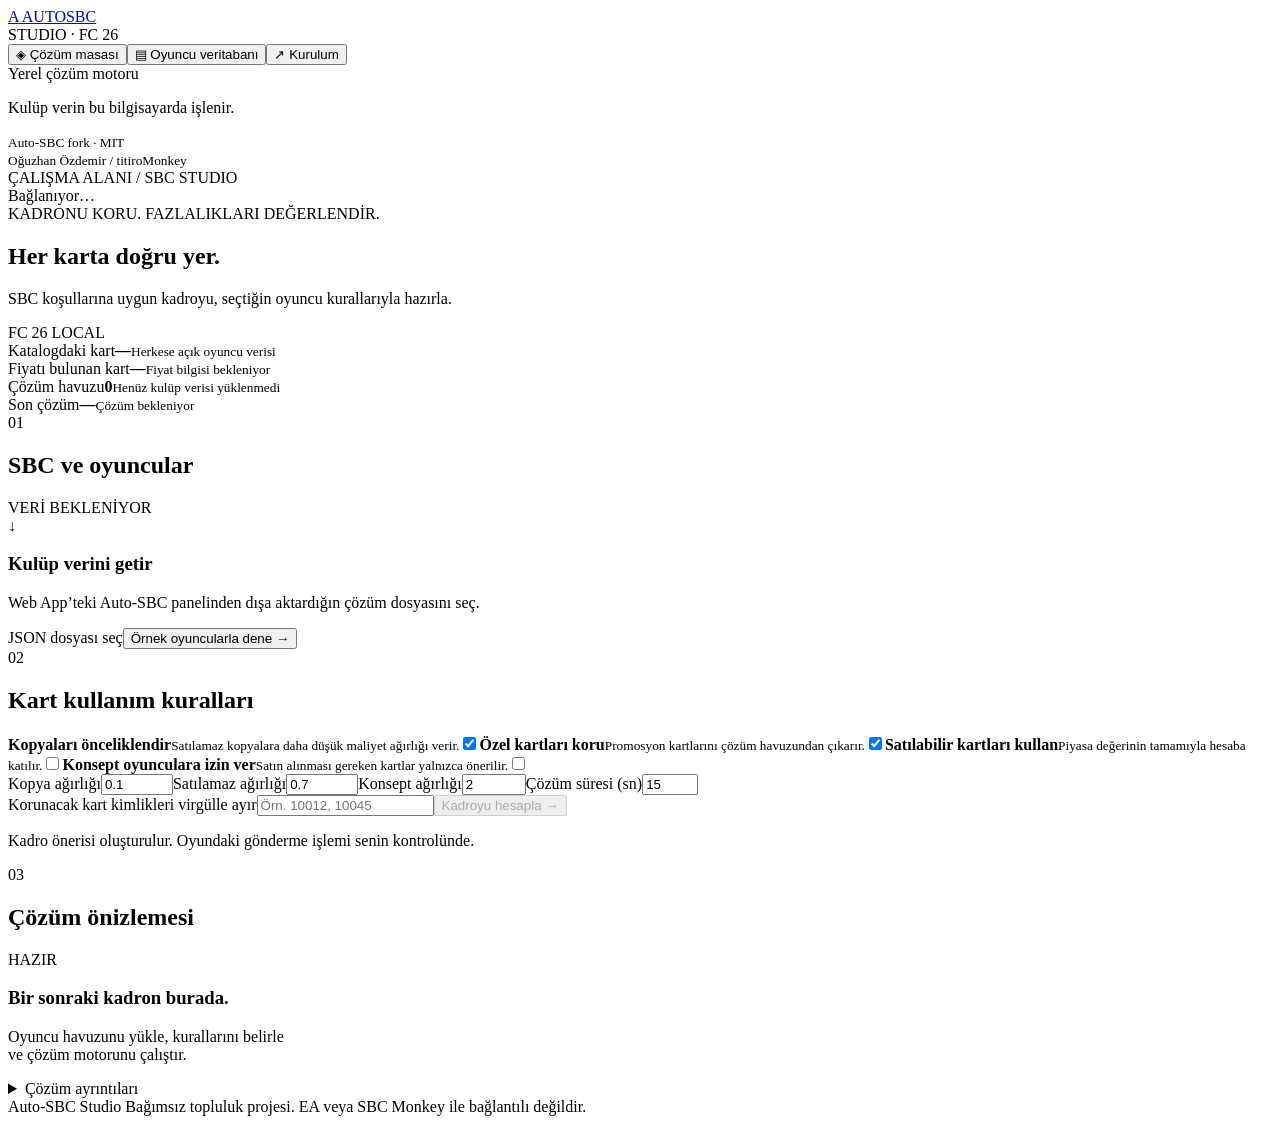
==== backend/static/index.html @ 15a113ba "Build local SBC Studio with protected solver, public catalog and reviewed companion" ====
<!doctype html>
<html lang="tr">
<head><meta charset="utf-8"><meta name="viewport" content="width=device-width, initial-scale=1"><title>Auto-SBC Studio</title><link rel="stylesheet" href="/static/style.css"><script src="/static/app.js" defer></script></head>
<body>
<aside class="sidebar"><a class="brand" href="/" aria-label="Auto SBC ana sayfa"><span class="brand-mark">A</span> AUTO<span class="light">SBC</span></a><div class="edition">STUDIO · FC 26</div><nav><button class="nav active" data-view="solve">◈ <span>Çözüm masası</span></button><button class="nav" data-view="catalog">▤ <span>Oyuncu veritabanı</span></button><button class="nav" data-view="setup">↗ <span>Kurulum</span></button></nav><div class="side-bottom"><span class="dot"></span> Yerel çözüm motoru<p>Kulüp verin bu bilgisayarda işlenir.</p><small>Auto-SBC fork · MIT<br>Oğuzhan Özdemir / titiroMonkey</small></div></aside>
<main>
<header><div class="breadcrumb">ÇALIŞMA ALANI <span>/</span> SBC STUDIO</div><div class="status-pill" id="connection">Bağlanıyor…</div></header>
<section class="view" id="view-solve"><div class="page-title"><div><div class="eyebrow">KADRONU KORU. FAZLALIKLARI DEĞERLENDİR.</div><h1>Her karta doğru yer.</h1><p>SBC koşullarına uygun kadroyu, seçtiğin oyuncu kurallarıyla hazırla.</p></div><span class="version">FC 26 <span>LOCAL</span></span></div>
<div class="metrics"><div class="metric"><span>Katalogdaki kart</span><strong id="catalogCount">—</strong><small>Herkese açık oyuncu verisi</small></div><div class="metric"><span>Fiyatı bulunan kart</span><strong id="pricedCount">—</strong><small id="priceTime">Fiyat bilgisi bekleniyor</small></div><div class="metric"><span>Çözüm havuzu</span><strong id="poolCount">0</strong><small id="poolSource">Henüz kulüp verisi yüklenmedi</small></div><div class="metric"><span>Son çözüm</span><strong id="lastTime">—</strong><small id="lastStatus">Çözüm bekleniyor</small></div></div>
<div class="workspace-grid"><section class="card builder"><div class="card-heading"><div><span class="step">01</span><h2>SBC ve oyuncular</h2></div><span class="tag" id="inputTag">VERİ BEKLENİYOR</span></div><div class="import-area"><span class="import-icon">↓</span><h3>Kulüp verini getir</h3><p>Web App’teki Auto-SBC panelinden dışa aktardığın çözüm dosyasını seç.</p><label class="button secondary file-label" for="payloadFile">JSON dosyası seç</label><input type="file" id="payloadFile" accept="application/json,.json" hidden><button class="text-button" id="loadDemo">Örnek oyuncularla dene →</button></div><div id="challengeInfo" class="challenge-info" hidden><span class="eyebrow">SEÇİLİ SBC</span><h3 id="challengeName"></h3><p id="challengeRequirements"></p><button class="text-button" id="changePayload">Başka veri yükle</button></div>
<div class="card-heading policy-heading"><div><span class="step">02</span><h2>Kart kullanım kuralları</h2></div></div><div class="switches"><label><span><b>Kopyaları önceliklendir</b><small>Satılamaz kopyalara daha düşük maliyet ağırlığı verir.</small></span><input id="duplicates" type="checkbox" checked></label><label><span><b>Özel kartları koru</b><small>Promosyon kartlarını çözüm havuzundan çıkarır.</small></span><input id="protectSpecial" type="checkbox" checked></label><label><span><b>Satılabilir kartları kullan</b><small>Piyasa değerinin tamamıyla hesaba katılır.</small></span><input id="tradeable" type="checkbox"></label><label><span><b>Konsept oyunculara izin ver</b><small>Satın alınması gereken kartlar yalnızca önerilir.</small></span><input id="concepts" type="checkbox"></label></div><div class="weight-grid"><label>Kopya ağırlığı<input type="number" id="duplicateWeight" value="0.1" min="0" max="10" step="0.05"></label><label>Satılamaz ağırlığı<input type="number" id="untradeableWeight" value="0.7" min="0" max="10" step="0.05"></label><label>Konsept ağırlığı<input type="number" id="conceptWeight" value="2" min="0" max="10" step="0.1"></label><label>Çözüm süresi (sn)<input type="number" id="maxTime" value="15" min="1" max="120"></label></div><label class="lock-label">Korunacak kart kimlikleri <span>virgülle ayır</span><input id="lockedIds" placeholder="Örn. 10012, 10045"></label><button class="button primary solve-button" id="solveButton" disabled>Kadroyu hesapla <span>→</span></button><p class="footnote">Kadro önerisi oluşturulur. Oyundaki gönderme işlemi senin kontrolünde.</p></section>
<section class="card result"><div class="card-heading"><div><span class="step">03</span><h2>Çözüm önizlemesi</h2></div><span class="tag" id="resultTag">HAZIR</span></div><div id="resultEmpty" class="result-empty"><div class="pitch"><div class="pitch-center"></div><i></i><i></i><i></i><i></i><i></i></div><h3>Bir sonraki kadron burada.</h3><p>Oyuncu havuzunu yükle, kurallarını belirle<br>ve çözüm motorunu çalıştır.</p></div><div id="resultBody" hidden><div class="solution-summary" id="solutionSummary"></div><div class="warnings" id="warnings" hidden></div><div class="table-scroll"><table><thead><tr><th>OYUNCU</th><th>OVR</th><th>KİMYA</th><th>MALİYET</th></tr></thead><tbody id="solutionRows"></tbody></table></div><button class="button secondary" id="exportSolution">Çözümü indir</button><p class="footnote">Bu panel EA hesabında değişiklik yapmaz. Web App’te öneriyi kontrol ederek uygula.</p></div><div id="errorBox" role="alert" hidden></div><details class="diagnostics"><summary>Çözüm ayrıntıları</summary><pre id="diagnostics">Henüz çözüm yok.</pre></details></section></div></section>
<section class="view" id="view-catalog" hidden><div class="page-title"><div><div class="eyebrow">OYUNCULAR & PİYASA</div><h1>Kararın veriye dayansın.</h1><p>Herkese açık kart kataloğu. Buradaki kartlar kulübünde bulunduğu anlamına gelmez.</p></div></div><div class="card catalog-card"><div class="catalog-toolbar"><input id="playerSearch" type="search" placeholder="Oyuncu adı veya kart kimliği ara…" aria-label="Oyuncu ara"><button class="button secondary" id="syncDatabase">Veriyi güncelle</button></div><p id="catalogStatus" class="footnote"></p><div class="table-scroll"><table><thead><tr><th>OYUNCU</th><th>KART ID</th><th>OVR</th><th>POZİSYON</th><th>PİYASA FİYATI</th></tr></thead><tbody id="catalogRows"></tbody></table></div><div class="pagination"><button class="text-button" id="prevPage">← Önceki</button><span id="pageLabel"></span><button class="text-button" id="nextPage">Sonraki →</button></div><p class="footnote">Kaynak: <a href="https://www.fut.gg/players/" target="_blank" rel="noreferrer">FUT.GG</a> · Fiyatlar kaynak anlık görüntüsüdür. Eksik fiyatlar sıfır olarak değerlendirilmez.</p></div></section>
<section class="view" id="view-setup" hidden><div class="page-title"><div><div class="eyebrow">BAŞLANGIÇ</div><h1>Web App’ine bağla.</h1><p>Auto-SBC Studio, EA FC Web App üzerinden çalışır.</p></div></div><div class="setup-grid"><article class="card setup-card"><span class="step">1</span><h2>Yerel motoru açık tut</h2><p>Bu sayfa açılıyorsa çözüm motorun çalışıyor. Veritabanını oyuncu sekmesinden kontrol edebilirsin.</p></article><article class="card setup-card"><span class="step">2</span><h2>Tarayıcı betiğini yükle</h2><p>Tampermonkey kurulu Chrome’da güncel betiği içe aktar. Aynı anda eski Auto-SBC betiğinin ikinci kopyasını çalıştırma.</p><a class="button secondary" href="/download/userscript">Kullanıcı betiğini indir ↗</a></article><article class="card setup-card"><span class="step">3</span><h2>Kadronu inceleyerek uygula</h2><p>EA Web App’te Auto-SBC panelinden bir SBC seç. Çözümü hesapla, oyuncuları gözden geçir ve uygula. Son gönderme EA ekranından yapılır.</p><a class="text-button" href="https://www.ea.com/ea-sports-fc/ultimate-team/web-app/" target="_blank" rel="noreferrer">EA Web App’i aç →</a></article></div><p class="setup-note">Paletools kilitleri okunur. Bu sürümün canlı EA / Paletools uyumluluğu, hesabında yapılacak bir önizleme kontrolüyle doğrulanmalıdır. iOS ve Android Companion uygulamalarının içine kurulmaz.</p></section>
<footer>Auto-SBC Studio <span>Bağımsız topluluk projesi. EA veya SBC Monkey ile bağlantılı değildir.</span></footer>
</main><div class="toast" id="toast" role="status" hidden></div></body></html>
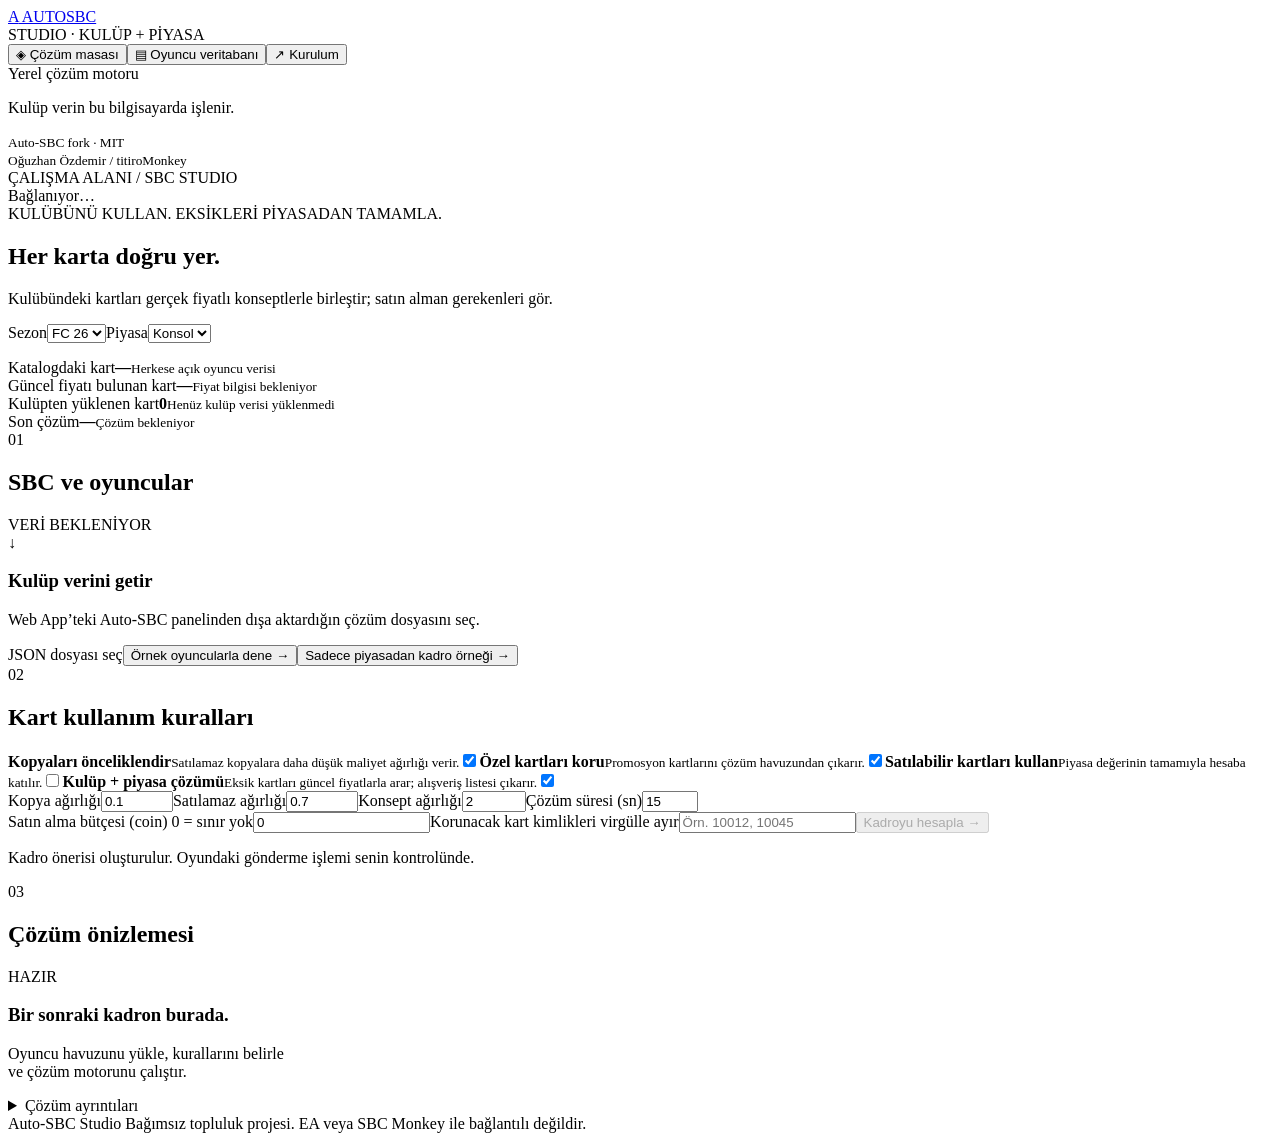
==== commit 72ad5227: "Plan mixed club and market squads with scoped FC27 catalog and purchase budgets" ====
--- a/backend/static/index.html
+++ b/backend/static/index.html
@@ -2,14 +2,14 @@
 <html lang="tr">
 <head><meta charset="utf-8"><meta name="viewport" content="width=device-width, initial-scale=1"><title>Auto-SBC Studio</title><link rel="stylesheet" href="/static/style.css"><script src="/static/app.js" defer></script></head>
 <body>
-<aside class="sidebar"><a class="brand" href="/" aria-label="Auto SBC ana sayfa"><span class="brand-mark">A</span> AUTO<span class="light">SBC</span></a><div class="edition">STUDIO · FC 26</div><nav><button class="nav active" data-view="solve">◈ <span>Çözüm masası</span></button><button class="nav" data-view="catalog">▤ <span>Oyuncu veritabanı</span></button><button class="nav" data-view="setup">↗ <span>Kurulum</span></button></nav><div class="side-bottom"><span class="dot"></span> Yerel çözüm motoru<p>Kulüp verin bu bilgisayarda işlenir.</p><small>Auto-SBC fork · MIT<br>Oğuzhan Özdemir / titiroMonkey</small></div></aside>
+<aside class="sidebar"><a class="brand" href="/" aria-label="Auto SBC ana sayfa"><span class="brand-mark">A</span> AUTO<span class="light">SBC</span></a><div class="edition">STUDIO · KULÜP + PİYASA</div><nav><button class="nav active" data-view="solve">◈ <span>Çözüm masası</span></button><button class="nav" data-view="catalog">▤ <span>Oyuncu veritabanı</span></button><button class="nav" data-view="setup">↗ <span>Kurulum</span></button></nav><div class="side-bottom"><span class="dot"></span> Yerel çözüm motoru<p>Kulüp verin bu bilgisayarda işlenir.</p><small>Auto-SBC fork · MIT<br>Oğuzhan Özdemir / titiroMonkey</small></div></aside>
 <main>
 <header><div class="breadcrumb">ÇALIŞMA ALANI <span>/</span> SBC STUDIO</div><div class="status-pill" id="connection">Bağlanıyor…</div></header>
-<section class="view" id="view-solve"><div class="page-title"><div><div class="eyebrow">KADRONU KORU. FAZLALIKLARI DEĞERLENDİR.</div><h1>Her karta doğru yer.</h1><p>SBC koşullarına uygun kadroyu, seçtiğin oyuncu kurallarıyla hazırla.</p></div><span class="version">FC 26 <span>LOCAL</span></span></div>
-<div class="metrics"><div class="metric"><span>Katalogdaki kart</span><strong id="catalogCount">—</strong><small>Herkese açık oyuncu verisi</small></div><div class="metric"><span>Fiyatı bulunan kart</span><strong id="pricedCount">—</strong><small id="priceTime">Fiyat bilgisi bekleniyor</small></div><div class="metric"><span>Çözüm havuzu</span><strong id="poolCount">0</strong><small id="poolSource">Henüz kulüp verisi yüklenmedi</small></div><div class="metric"><span>Son çözüm</span><strong id="lastTime">—</strong><small id="lastStatus">Çözüm bekleniyor</small></div></div>
-<div class="workspace-grid"><section class="card builder"><div class="card-heading"><div><span class="step">01</span><h2>SBC ve oyuncular</h2></div><span class="tag" id="inputTag">VERİ BEKLENİYOR</span></div><div class="import-area"><span class="import-icon">↓</span><h3>Kulüp verini getir</h3><p>Web App’teki Auto-SBC panelinden dışa aktardığın çözüm dosyasını seç.</p><label class="button secondary file-label" for="payloadFile">JSON dosyası seç</label><input type="file" id="payloadFile" accept="application/json,.json" hidden><button class="text-button" id="loadDemo">Örnek oyuncularla dene →</button></div><div id="challengeInfo" class="challenge-info" hidden><span class="eyebrow">SEÇİLİ SBC</span><h3 id="challengeName"></h3><p id="challengeRequirements"></p><button class="text-button" id="changePayload">Başka veri yükle</button></div>
-<div class="card-heading policy-heading"><div><span class="step">02</span><h2>Kart kullanım kuralları</h2></div></div><div class="switches"><label><span><b>Kopyaları önceliklendir</b><small>Satılamaz kopyalara daha düşük maliyet ağırlığı verir.</small></span><input id="duplicates" type="checkbox" checked></label><label><span><b>Özel kartları koru</b><small>Promosyon kartlarını çözüm havuzundan çıkarır.</small></span><input id="protectSpecial" type="checkbox" checked></label><label><span><b>Satılabilir kartları kullan</b><small>Piyasa değerinin tamamıyla hesaba katılır.</small></span><input id="tradeable" type="checkbox"></label><label><span><b>Konsept oyunculara izin ver</b><small>Satın alınması gereken kartlar yalnızca önerilir.</small></span><input id="concepts" type="checkbox"></label></div><div class="weight-grid"><label>Kopya ağırlığı<input type="number" id="duplicateWeight" value="0.1" min="0" max="10" step="0.05"></label><label>Satılamaz ağırlığı<input type="number" id="untradeableWeight" value="0.7" min="0" max="10" step="0.05"></label><label>Konsept ağırlığı<input type="number" id="conceptWeight" value="2" min="0" max="10" step="0.1"></label><label>Çözüm süresi (sn)<input type="number" id="maxTime" value="15" min="1" max="120"></label></div><label class="lock-label">Korunacak kart kimlikleri <span>virgülle ayır</span><input id="lockedIds" placeholder="Örn. 10012, 10045"></label><button class="button primary solve-button" id="solveButton" disabled>Kadroyu hesapla <span>→</span></button><p class="footnote">Kadro önerisi oluşturulur. Oyundaki gönderme işlemi senin kontrolünde.</p></section>
-<section class="card result"><div class="card-heading"><div><span class="step">03</span><h2>Çözüm önizlemesi</h2></div><span class="tag" id="resultTag">HAZIR</span></div><div id="resultEmpty" class="result-empty"><div class="pitch"><div class="pitch-center"></div><i></i><i></i><i></i><i></i><i></i></div><h3>Bir sonraki kadron burada.</h3><p>Oyuncu havuzunu yükle, kurallarını belirle<br>ve çözüm motorunu çalıştır.</p></div><div id="resultBody" hidden><div class="solution-summary" id="solutionSummary"></div><div class="warnings" id="warnings" hidden></div><div class="table-scroll"><table><thead><tr><th>OYUNCU</th><th>OVR</th><th>KİMYA</th><th>MALİYET</th></tr></thead><tbody id="solutionRows"></tbody></table></div><button class="button secondary" id="exportSolution">Çözümü indir</button><p class="footnote">Bu panel EA hesabında değişiklik yapmaz. Web App’te öneriyi kontrol ederek uygula.</p></div><div id="errorBox" role="alert" hidden></div><details class="diagnostics"><summary>Çözüm ayrıntıları</summary><pre id="diagnostics">Henüz çözüm yok.</pre></details></section></div></section>
+<section class="view" id="view-solve"><div class="page-title"><div><div class="eyebrow">KULÜBÜNÜ KULLAN. EKSİKLERİ PİYASADAN TAMAMLA.</div><h1>Her karta doğru yer.</h1><p>Kulübündeki kartları gerçek fiyatlı konseptlerle birleştir; satın alman gerekenleri gör.</p></div><div class="market-scope"><label>Sezon<select id="gameYear"><option value="26">FC 26</option><option value="27">FC 27</option></select></label><label>Piyasa<select id="platform"><option value="ps5">Konsol</option><option value="pc">PC</option></select></label></div></div>
+<p id="marketReadiness" class="market-note" role="status"></p><div class="metrics"><div class="metric"><span>Katalogdaki kart</span><strong id="catalogCount">—</strong><small>Herkese açık oyuncu verisi</small></div><div class="metric"><span>Güncel fiyatı bulunan kart</span><strong id="pricedCount">—</strong><small id="priceTime">Fiyat bilgisi bekleniyor</small></div><div class="metric"><span>Kulüpten yüklenen kart</span><strong id="poolCount">0</strong><small id="poolSource">Henüz kulüp verisi yüklenmedi</small></div><div class="metric"><span>Son çözüm</span><strong id="lastTime">—</strong><small id="lastStatus">Çözüm bekleniyor</small></div></div>
+<div class="workspace-grid"><section class="card builder"><div class="card-heading"><div><span class="step">01</span><h2>SBC ve oyuncular</h2></div><span class="tag" id="inputTag">VERİ BEKLENİYOR</span></div><div class="import-area"><span class="import-icon">↓</span><h3>Kulüp verini getir</h3><p>Web App’teki Auto-SBC panelinden dışa aktardığın çözüm dosyasını seç.</p><label class="button secondary file-label" for="payloadFile">JSON dosyası seç</label><input type="file" id="payloadFile" accept="application/json,.json" hidden><button class="text-button" id="loadDemo">Örnek oyuncularla dene →</button><button class="text-button" id="loadMarketDemo">Sadece piyasadan kadro örneği →</button></div><div id="challengeInfo" class="challenge-info" hidden><span class="eyebrow">SEÇİLİ SBC</span><h3 id="challengeName"></h3><p id="challengeRequirements"></p><button class="text-button" id="changePayload">Başka veri yükle</button></div>
+<div class="card-heading policy-heading"><div><span class="step">02</span><h2>Kart kullanım kuralları</h2></div></div><div class="switches"><label><span><b>Kopyaları önceliklendir</b><small>Satılamaz kopyalara daha düşük maliyet ağırlığı verir.</small></span><input id="duplicates" type="checkbox" checked></label><label><span><b>Özel kartları koru</b><small>Promosyon kartlarını çözüm havuzundan çıkarır.</small></span><input id="protectSpecial" type="checkbox" checked></label><label><span><b>Satılabilir kartları kullan</b><small>Piyasa değerinin tamamıyla hesaba katılır.</small></span><input id="tradeable" type="checkbox"></label><label><span><b>Kulüp + piyasa çözümü</b><small>Eksik kartları güncel fiyatlarla arar; alışveriş listesi çıkarır.</small></span><input id="concepts" type="checkbox" checked></label></div><div class="weight-grid"><label>Kopya ağırlığı<input type="number" id="duplicateWeight" value="0.1" min="0" max="10" step="0.05"></label><label>Satılamaz ağırlığı<input type="number" id="untradeableWeight" value="0.7" min="0" max="10" step="0.05"></label><label>Konsept ağırlığı<input type="number" id="conceptWeight" value="2" min="0" max="10" step="0.1"></label><label>Çözüm süresi (sn)<input type="number" id="maxTime" value="15" min="1" max="120"></label></div><label class="lock-label">Satın alma bütçesi (coin) <span>0 = sınır yok</span><input id="purchaseBudget" type="number" min="0" step="50" value="0"></label><label class="lock-label">Korunacak kart kimlikleri <span>virgülle ayır</span><input id="lockedIds" placeholder="Örn. 10012, 10045"></label><button class="button primary solve-button" id="solveButton" disabled>Kadroyu hesapla <span>→</span></button><p class="footnote">Kadro önerisi oluşturulur. Oyundaki gönderme işlemi senin kontrolünde.</p></section>
+<section class="card result"><div class="card-heading"><div><span class="step">03</span><h2>Çözüm önizlemesi</h2></div><span class="tag" id="resultTag">HAZIR</span></div><div id="resultEmpty" class="result-empty"><div class="pitch"><div class="pitch-center"></div><i></i><i></i><i></i><i></i><i></i></div><h3>Bir sonraki kadron burada.</h3><p>Oyuncu havuzunu yükle, kurallarını belirle<br>ve çözüm motorunu çalıştır.</p></div><div id="resultBody" hidden><div class="solution-summary" id="solutionSummary"></div><div class="warnings" id="warnings" hidden></div><div class="table-scroll"><table><thead><tr><th>OYUNCU</th><th>OVR</th><th>KİMYA</th><th>AĞIRLIKLI MALİYET</th></tr></thead><tbody id="solutionRows"></tbody></table></div><section id="shoppingPanel" class="shopping-panel" hidden><h3>Alışveriş listesi</h3><p id="shoppingTotal"></p><div class="table-scroll"><table><thead><tr><th>SATIN ALINACAK KART</th><th>ADET</th><th>COIN</th></tr></thead><tbody id="shoppingRows"></tbody></table></div><p id="shoppingSource" class="footnote"></p><p class="footnote">Kartları aldıktan sonra Web App’te kulübünü yenile ve yeniden çöz. Fiyatlar anlık ilan garantisi değildir.</p></section><button class="button secondary" id="exportSolution">Çözümü indir</button><p class="footnote">Bu panel EA hesabında değişiklik yapmaz. Web App’te öneriyi kontrol ederek uygula.</p></div><div id="errorBox" role="alert" hidden></div><details class="diagnostics"><summary>Çözüm ayrıntıları</summary><pre id="diagnostics">Henüz çözüm yok.</pre></details></section></div></section>
 <section class="view" id="view-catalog" hidden><div class="page-title"><div><div class="eyebrow">OYUNCULAR & PİYASA</div><h1>Kararın veriye dayansın.</h1><p>Herkese açık kart kataloğu. Buradaki kartlar kulübünde bulunduğu anlamına gelmez.</p></div></div><div class="card catalog-card"><div class="catalog-toolbar"><input id="playerSearch" type="search" placeholder="Oyuncu adı veya kart kimliği ara…" aria-label="Oyuncu ara"><button class="button secondary" id="syncDatabase">Veriyi güncelle</button></div><p id="catalogStatus" class="footnote"></p><div class="table-scroll"><table><thead><tr><th>OYUNCU</th><th>KART ID</th><th>OVR</th><th>POZİSYON</th><th>PİYASA FİYATI</th></tr></thead><tbody id="catalogRows"></tbody></table></div><div class="pagination"><button class="text-button" id="prevPage">← Önceki</button><span id="pageLabel"></span><button class="text-button" id="nextPage">Sonraki →</button></div><p class="footnote">Kaynak: <a href="https://www.fut.gg/players/" target="_blank" rel="noreferrer">FUT.GG</a> · Fiyatlar kaynak anlık görüntüsüdür. Eksik fiyatlar sıfır olarak değerlendirilmez.</p></div></section>
 <section class="view" id="view-setup" hidden><div class="page-title"><div><div class="eyebrow">BAŞLANGIÇ</div><h1>Web App’ine bağla.</h1><p>Auto-SBC Studio, EA FC Web App üzerinden çalışır.</p></div></div><div class="setup-grid"><article class="card setup-card"><span class="step">1</span><h2>Yerel motoru açık tut</h2><p>Bu sayfa açılıyorsa çözüm motorun çalışıyor. Veritabanını oyuncu sekmesinden kontrol edebilirsin.</p></article><article class="card setup-card"><span class="step">2</span><h2>Tarayıcı betiğini yükle</h2><p>Tampermonkey kurulu Chrome’da güncel betiği içe aktar. Aynı anda eski Auto-SBC betiğinin ikinci kopyasını çalıştırma.</p><a class="button secondary" href="/download/userscript">Kullanıcı betiğini indir ↗</a></article><article class="card setup-card"><span class="step">3</span><h2>Kadronu inceleyerek uygula</h2><p>EA Web App’te Auto-SBC panelinden bir SBC seç. Çözümü hesapla, oyuncuları gözden geçir ve uygula. Son gönderme EA ekranından yapılır.</p><a class="text-button" href="https://www.ea.com/ea-sports-fc/ultimate-team/web-app/" target="_blank" rel="noreferrer">EA Web App’i aç →</a></article></div><p class="setup-note">Paletools kilitleri okunur. Bu sürümün canlı EA / Paletools uyumluluğu, hesabında yapılacak bir önizleme kontrolüyle doğrulanmalıdır. iOS ve Android Companion uygulamalarının içine kurulmaz.</p></section>
 <footer>Auto-SBC Studio <span>Bağımsız topluluk projesi. EA veya SBC Monkey ile bağlantılı değildir.</span></footer>
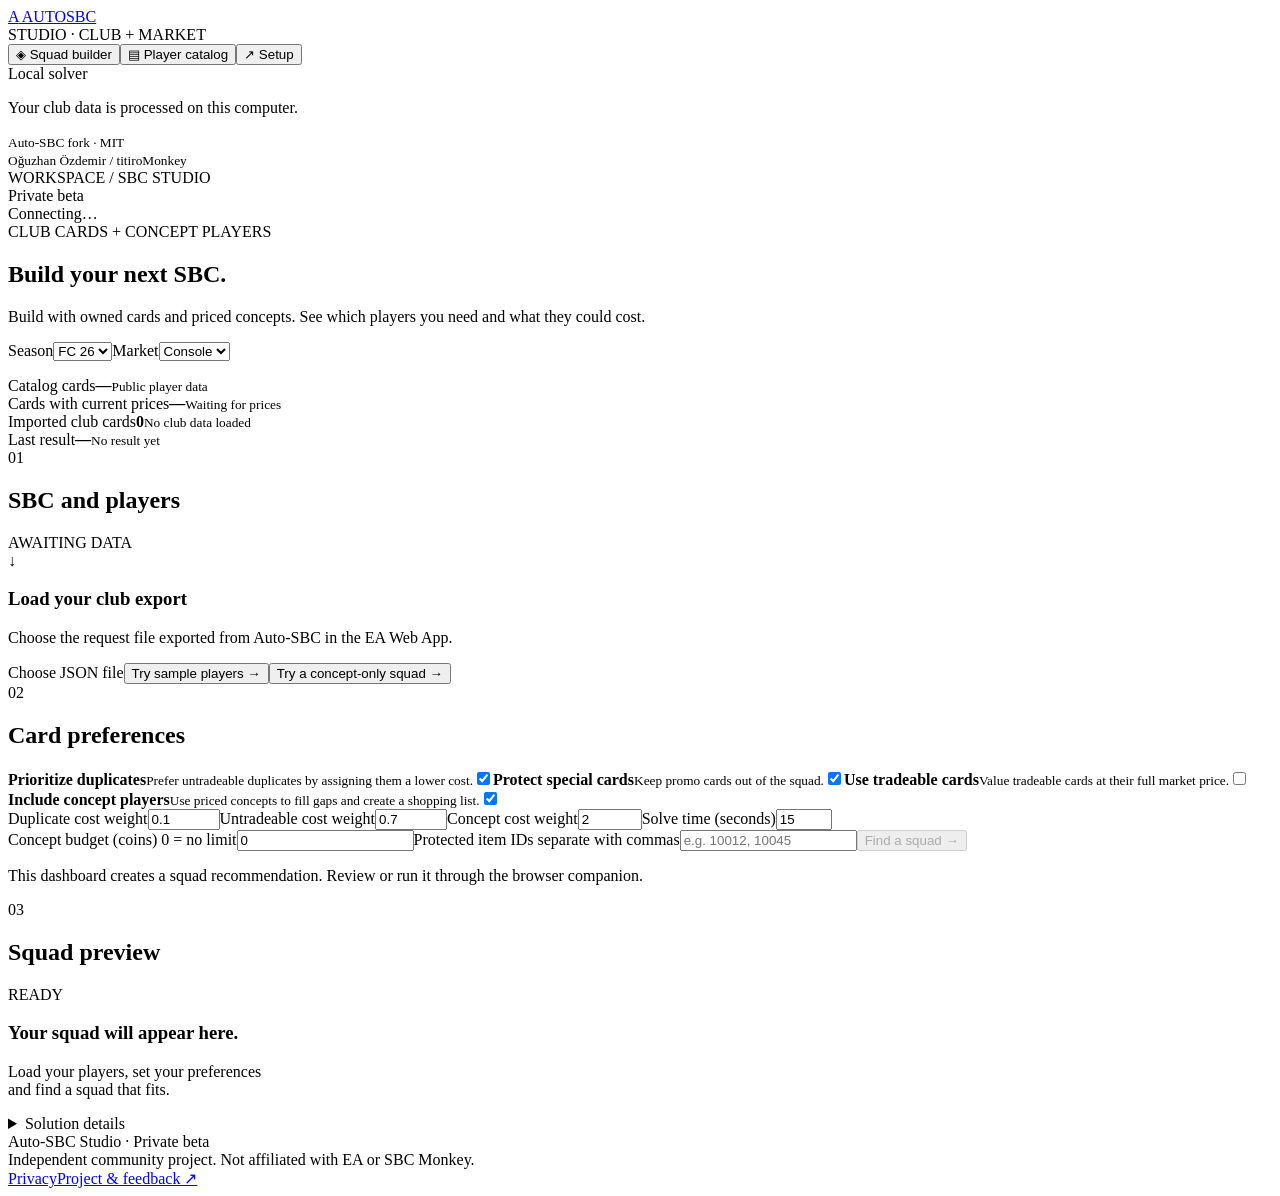
==== commit eae64000: "Package English Studio beta with saved-squad protection and safe replanning" ====
--- a/backend/static/index.html
+++ b/backend/static/index.html
@@ -1,16 +1,16 @@
 <!doctype html>
-<html lang="tr">
+<html lang="en">
 <head><meta charset="utf-8"><meta name="viewport" content="width=device-width, initial-scale=1"><title>Auto-SBC Studio</title><link rel="stylesheet" href="/static/style.css"><script src="/static/app.js" defer></script></head>
 <body>
-<aside class="sidebar"><a class="brand" href="/" aria-label="Auto SBC ana sayfa"><span class="brand-mark">A</span> AUTO<span class="light">SBC</span></a><div class="edition">STUDIO · KULÜP + PİYASA</div><nav><button class="nav active" data-view="solve">◈ <span>Çözüm masası</span></button><button class="nav" data-view="catalog">▤ <span>Oyuncu veritabanı</span></button><button class="nav" data-view="setup">↗ <span>Kurulum</span></button></nav><div class="side-bottom"><span class="dot"></span> Yerel çözüm motoru<p>Kulüp verin bu bilgisayarda işlenir.</p><small>Auto-SBC fork · MIT<br>Oğuzhan Özdemir / titiroMonkey</small></div></aside>
+<aside class="sidebar"><a class="brand" href="/" aria-label="Auto-SBC Studio home"><span class="brand-mark">A</span> AUTO<span class="light">SBC</span></a><div class="edition">STUDIO · CLUB + MARKET</div><nav><button class="nav active" data-view="solve">◈ <span>Squad builder</span></button><button class="nav" data-view="catalog">▤ <span>Player catalog</span></button><button class="nav" data-view="setup">↗ <span>Setup</span></button></nav><div class="side-bottom"><span class="dot"></span> Local solver<p>Your club data is processed on this computer.</p><small>Auto-SBC fork · MIT<br>Oğuzhan Özdemir / titiroMonkey</small></div></aside>
 <main>
-<header><div class="breadcrumb">ÇALIŞMA ALANI <span>/</span> SBC STUDIO</div><div class="status-pill" id="connection">Bağlanıyor…</div></header>
-<section class="view" id="view-solve"><div class="page-title"><div><div class="eyebrow">KULÜBÜNÜ KULLAN. EKSİKLERİ PİYASADAN TAMAMLA.</div><h1>Her karta doğru yer.</h1><p>Kulübündeki kartları gerçek fiyatlı konseptlerle birleştir; satın alman gerekenleri gör.</p></div><div class="market-scope"><label>Sezon<select id="gameYear"><option value="26">FC 26</option><option value="27">FC 27</option></select></label><label>Piyasa<select id="platform"><option value="ps5">Konsol</option><option value="pc">PC</option></select></label></div></div>
-<p id="marketReadiness" class="market-note" role="status"></p><div class="metrics"><div class="metric"><span>Katalogdaki kart</span><strong id="catalogCount">—</strong><small>Herkese açık oyuncu verisi</small></div><div class="metric"><span>Güncel fiyatı bulunan kart</span><strong id="pricedCount">—</strong><small id="priceTime">Fiyat bilgisi bekleniyor</small></div><div class="metric"><span>Kulüpten yüklenen kart</span><strong id="poolCount">0</strong><small id="poolSource">Henüz kulüp verisi yüklenmedi</small></div><div class="metric"><span>Son çözüm</span><strong id="lastTime">—</strong><small id="lastStatus">Çözüm bekleniyor</small></div></div>
-<div class="workspace-grid"><section class="card builder"><div class="card-heading"><div><span class="step">01</span><h2>SBC ve oyuncular</h2></div><span class="tag" id="inputTag">VERİ BEKLENİYOR</span></div><div class="import-area"><span class="import-icon">↓</span><h3>Kulüp verini getir</h3><p>Web App’teki Auto-SBC panelinden dışa aktardığın çözüm dosyasını seç.</p><label class="button secondary file-label" for="payloadFile">JSON dosyası seç</label><input type="file" id="payloadFile" accept="application/json,.json" hidden><button class="text-button" id="loadDemo">Örnek oyuncularla dene →</button><button class="text-button" id="loadMarketDemo">Sadece piyasadan kadro örneği →</button></div><div id="challengeInfo" class="challenge-info" hidden><span class="eyebrow">SEÇİLİ SBC</span><h3 id="challengeName"></h3><p id="challengeRequirements"></p><button class="text-button" id="changePayload">Başka veri yükle</button></div>
-<div class="card-heading policy-heading"><div><span class="step">02</span><h2>Kart kullanım kuralları</h2></div></div><div class="switches"><label><span><b>Kopyaları önceliklendir</b><small>Satılamaz kopyalara daha düşük maliyet ağırlığı verir.</small></span><input id="duplicates" type="checkbox" checked></label><label><span><b>Özel kartları koru</b><small>Promosyon kartlarını çözüm havuzundan çıkarır.</small></span><input id="protectSpecial" type="checkbox" checked></label><label><span><b>Satılabilir kartları kullan</b><small>Piyasa değerinin tamamıyla hesaba katılır.</small></span><input id="tradeable" type="checkbox"></label><label><span><b>Kulüp + piyasa çözümü</b><small>Eksik kartları güncel fiyatlarla arar; alışveriş listesi çıkarır.</small></span><input id="concepts" type="checkbox" checked></label></div><div class="weight-grid"><label>Kopya ağırlığı<input type="number" id="duplicateWeight" value="0.1" min="0" max="10" step="0.05"></label><label>Satılamaz ağırlığı<input type="number" id="untradeableWeight" value="0.7" min="0" max="10" step="0.05"></label><label>Konsept ağırlığı<input type="number" id="conceptWeight" value="2" min="0" max="10" step="0.1"></label><label>Çözüm süresi (sn)<input type="number" id="maxTime" value="15" min="1" max="120"></label></div><label class="lock-label">Satın alma bütçesi (coin) <span>0 = sınır yok</span><input id="purchaseBudget" type="number" min="0" step="50" value="0"></label><label class="lock-label">Korunacak kart kimlikleri <span>virgülle ayır</span><input id="lockedIds" placeholder="Örn. 10012, 10045"></label><button class="button primary solve-button" id="solveButton" disabled>Kadroyu hesapla <span>→</span></button><p class="footnote">Kadro önerisi oluşturulur. Oyundaki gönderme işlemi senin kontrolünde.</p></section>
-<section class="card result"><div class="card-heading"><div><span class="step">03</span><h2>Çözüm önizlemesi</h2></div><span class="tag" id="resultTag">HAZIR</span></div><div id="resultEmpty" class="result-empty"><div class="pitch"><div class="pitch-center"></div><i></i><i></i><i></i><i></i><i></i></div><h3>Bir sonraki kadron burada.</h3><p>Oyuncu havuzunu yükle, kurallarını belirle<br>ve çözüm motorunu çalıştır.</p></div><div id="resultBody" hidden><div class="solution-summary" id="solutionSummary"></div><div class="warnings" id="warnings" hidden></div><div class="table-scroll"><table><thead><tr><th>OYUNCU</th><th>OVR</th><th>KİMYA</th><th>AĞIRLIKLI MALİYET</th></tr></thead><tbody id="solutionRows"></tbody></table></div><section id="shoppingPanel" class="shopping-panel" hidden><h3>Alışveriş listesi</h3><p id="shoppingTotal"></p><div class="table-scroll"><table><thead><tr><th>SATIN ALINACAK KART</th><th>ADET</th><th>COIN</th></tr></thead><tbody id="shoppingRows"></tbody></table></div><p id="shoppingSource" class="footnote"></p><p class="footnote">Kartları aldıktan sonra Web App’te kulübünü yenile ve yeniden çöz. Fiyatlar anlık ilan garantisi değildir.</p></section><button class="button secondary" id="exportSolution">Çözümü indir</button><p class="footnote">Bu panel EA hesabında değişiklik yapmaz. Web App’te öneriyi kontrol ederek uygula.</p></div><div id="errorBox" role="alert" hidden></div><details class="diagnostics"><summary>Çözüm ayrıntıları</summary><pre id="diagnostics">Henüz çözüm yok.</pre></details></section></div></section>
-<section class="view" id="view-catalog" hidden><div class="page-title"><div><div class="eyebrow">OYUNCULAR & PİYASA</div><h1>Kararın veriye dayansın.</h1><p>Herkese açık kart kataloğu. Buradaki kartlar kulübünde bulunduğu anlamına gelmez.</p></div></div><div class="card catalog-card"><div class="catalog-toolbar"><input id="playerSearch" type="search" placeholder="Oyuncu adı veya kart kimliği ara…" aria-label="Oyuncu ara"><button class="button secondary" id="syncDatabase">Veriyi güncelle</button></div><p id="catalogStatus" class="footnote"></p><div class="table-scroll"><table><thead><tr><th>OYUNCU</th><th>KART ID</th><th>OVR</th><th>POZİSYON</th><th>PİYASA FİYATI</th></tr></thead><tbody id="catalogRows"></tbody></table></div><div class="pagination"><button class="text-button" id="prevPage">← Önceki</button><span id="pageLabel"></span><button class="text-button" id="nextPage">Sonraki →</button></div><p class="footnote">Kaynak: <a href="https://www.fut.gg/players/" target="_blank" rel="noreferrer">FUT.GG</a> · Fiyatlar kaynak anlık görüntüsüdür. Eksik fiyatlar sıfır olarak değerlendirilmez.</p></div></section>
-<section class="view" id="view-setup" hidden><div class="page-title"><div><div class="eyebrow">BAŞLANGIÇ</div><h1>Web App’ine bağla.</h1><p>Auto-SBC Studio, EA FC Web App üzerinden çalışır.</p></div></div><div class="setup-grid"><article class="card setup-card"><span class="step">1</span><h2>Yerel motoru açık tut</h2><p>Bu sayfa açılıyorsa çözüm motorun çalışıyor. Veritabanını oyuncu sekmesinden kontrol edebilirsin.</p></article><article class="card setup-card"><span class="step">2</span><h2>Tarayıcı betiğini yükle</h2><p>Tampermonkey kurulu Chrome’da güncel betiği içe aktar. Aynı anda eski Auto-SBC betiğinin ikinci kopyasını çalıştırma.</p><a class="button secondary" href="/download/userscript">Kullanıcı betiğini indir ↗</a></article><article class="card setup-card"><span class="step">3</span><h2>Kadronu inceleyerek uygula</h2><p>EA Web App’te Auto-SBC panelinden bir SBC seç. Çözümü hesapla, oyuncuları gözden geçir ve uygula. Son gönderme EA ekranından yapılır.</p><a class="text-button" href="https://www.ea.com/ea-sports-fc/ultimate-team/web-app/" target="_blank" rel="noreferrer">EA Web App’i aç →</a></article></div><p class="setup-note">Paletools kilitleri okunur. Bu sürümün canlı EA / Paletools uyumluluğu, hesabında yapılacak bir önizleme kontrolüyle doğrulanmalıdır. iOS ve Android Companion uygulamalarının içine kurulmaz.</p></section>
-<footer>Auto-SBC Studio <span>Bağımsız topluluk projesi. EA veya SBC Monkey ile bağlantılı değildir.</span></footer>
+<header><div class="breadcrumb">WORKSPACE <span>/</span> SBC STUDIO</div><div class="connection-info"><span id="releaseVersion">Private beta</span><div class="status-pill" id="connection" role="status">Connecting…</div></div></header>
+<section class="view" id="view-solve"><div class="page-title"><div><div class="eyebrow">CLUB CARDS + CONCEPT PLAYERS</div><h1>Build your next SBC.</h1><p>Build with owned cards and priced concepts. See which players you need and what they could cost.</p></div><div class="market-scope"><label>Season<select id="gameYear"><option value="26">FC 26</option><option value="27">FC 27</option></select></label><label>Market<select id="platform"><option value="ps5">Console</option><option value="pc">PC</option></select></label></div></div>
+<p id="marketReadiness" class="market-note" role="status"></p><div class="metrics"><div class="metric"><span>Catalog cards</span><strong id="catalogCount">—</strong><small>Public player data</small></div><div class="metric"><span>Cards with current prices</span><strong id="pricedCount">—</strong><small id="priceTime">Waiting for prices</small></div><div class="metric"><span>Imported club cards</span><strong id="poolCount">0</strong><small id="poolSource">No club data loaded</small></div><div class="metric"><span>Last result</span><strong id="lastTime">—</strong><small id="lastStatus">No result yet</small></div></div>
+<div class="workspace-grid"><section class="card builder"><div class="card-heading"><div><span class="step">01</span><h2>SBC and players</h2></div><span class="tag" id="inputTag">AWAITING DATA</span></div><div class="import-area"><span class="import-icon">↓</span><h3>Load your club export</h3><p>Choose the request file exported from Auto-SBC in the EA Web App.</p><label class="button secondary file-label" for="payloadFile">Choose JSON file</label><input type="file" id="payloadFile" accept="application/json,.json" hidden><button class="text-button" id="loadDemo">Try sample players →</button><button class="text-button" id="loadMarketDemo">Try a concept-only squad →</button></div><div id="challengeInfo" class="challenge-info" hidden><span class="eyebrow">SELECTED SBC</span><h3 id="challengeName"></h3><p id="challengeRequirements"></p><button class="text-button" id="changePayload">Load another export</button></div>
+<div class="card-heading policy-heading"><div><span class="step">02</span><h2>Card preferences</h2></div></div><div class="switches"><label><span><b>Prioritize duplicates</b><small>Prefer untradeable duplicates by assigning them a lower cost.</small></span><input id="duplicates" type="checkbox" checked></label><label><span><b>Protect special cards</b><small>Keep promo cards out of the squad.</small></span><input id="protectSpecial" type="checkbox" checked></label><label><span><b>Use tradeable cards</b><small>Value tradeable cards at their full market price.</small></span><input id="tradeable" type="checkbox"></label><label><span><b>Include concept players</b><small>Use priced concepts to fill gaps and create a shopping list.</small></span><input id="concepts" type="checkbox" checked></label></div><div class="weight-grid"><label>Duplicate cost weight<input type="number" id="duplicateWeight" value="0.1" min="0" max="10" step="0.05"></label><label>Untradeable cost weight<input type="number" id="untradeableWeight" value="0.7" min="0" max="10" step="0.05"></label><label>Concept cost weight<input type="number" id="conceptWeight" value="2" min="0" max="10" step="0.1"></label><label>Solve time (seconds)<input type="number" id="maxTime" value="15" min="1" max="120"></label></div><label class="lock-label">Concept budget (coins) <span>0 = no limit</span><input id="purchaseBudget" type="number" min="0" step="50" value="0"></label><label class="lock-label">Protected item IDs <span>separate with commas</span><input id="lockedIds" placeholder="e.g. 10012, 10045"></label><button class="button primary solve-button" id="solveButton" disabled>Find a squad <span>→</span></button><p class="footnote">This dashboard creates a squad recommendation. Review or run it through the browser companion.</p></section>
+<section class="card result"><div class="card-heading"><div><span class="step">03</span><h2>Squad preview</h2></div><span class="tag" id="resultTag">READY</span></div><div id="resultEmpty" class="result-empty"><div class="pitch"><div class="pitch-center"></div><i></i><i></i><i></i><i></i><i></i></div><h3>Your squad will appear here.</h3><p>Load your players, set your preferences<br>and find a squad that fits.</p></div><div id="resultBody" hidden><div class="solution-summary" id="solutionSummary"></div><div class="warnings" id="warnings" hidden></div><div class="table-scroll"><table><thead><tr><th>PLAYER</th><th>OVR</th><th>CHEM</th><th>WEIGHTED COST</th></tr></thead><tbody id="solutionRows"></tbody></table></div><section id="shoppingPanel" class="shopping-panel" hidden><h3>Shopping list</h3><p id="shoppingTotal"></p><div class="table-scroll"><table><thead><tr><th>CONCEPT PLAYER</th><th>QTY</th><th>COIN</th></tr></thead><tbody id="shoppingRows"></tbody></table></div><p id="shoppingSource" class="footnote"></p><p class="footnote">Refresh your club and solve again after acquiring players. Quotes may differ from available listings.</p></section><button class="button secondary" id="exportSolution">Download solution</button><p class="footnote">This dashboard does not change your EA account. Review and apply the squad in the browser companion.</p></div><div id="errorBox" role="alert" hidden></div><details class="diagnostics"><summary>Solution details</summary><pre id="diagnostics">No solution yet.</pre></details></section></div></section>
+<section class="view" id="view-catalog" hidden><div class="page-title"><div><div class="eyebrow">PLAYERS & PRICES</div><h1>Explore the player catalog.</h1><p>Browse public card data and quoted prices. Catalog cards are not your owned inventory.</p></div></div><div class="card catalog-card"><div class="catalog-toolbar"><input id="playerSearch" type="search" placeholder="Search by player name or card ID…" aria-label="Search players"><button class="button secondary" id="syncDatabase">Refresh data</button></div><p id="catalogStatus" class="footnote"></p><div class="table-scroll"><table><thead><tr><th>PLAYER</th><th>CARD ID</th><th>OVR</th><th>POSITION</th><th>MARKET PRICE</th></tr></thead><tbody id="catalogRows"></tbody></table></div><div class="pagination"><button class="text-button" id="prevPage">← Previous</button><span id="pageLabel"></span><button class="text-button" id="nextPage">Next →</button></div><p class="footnote">Source: <a href="https://www.fut.gg/players/" target="_blank" rel="noreferrer">FUT.GG</a> · Prices are provider snapshots. Missing prices remain unknown.</p></div></section>
+<section class="view" id="view-setup" hidden><div class="page-title"><div><div class="eyebrow">GET STARTED</div><h1>Set up the browser companion.</h1><p>Use Auto-SBC Studio with the EA FC Web App in Chrome.</p></div></div><div class="setup-grid"><article class="card setup-card"><span class="step">1</span><h2>Keep Studio running</h2><p>Keep the local Studio service open while you use the browser companion. Check the connection status and refresh prices in the player catalog.</p></article><article class="card setup-card"><span class="step">2</span><h2>Install the companion</h2><p>Download and extract the Chrome extension. Open chrome://extensions, enable Developer mode, then choose Load unpacked and select Auto-SBC-Chrome. Keep only one version enabled.</p><a class="button secondary" href="/download/chrome-extension">Download Chrome extension ↓</a><details class="alternative-install"><summary>Prefer a userscript?</summary><p>Install with Tampermonkey instead of the extension.</p><a class="text-button" href="/download/userscript">Download userscript ↓</a></details></article><article class="card setup-card"><span class="step">3</span><h2>Choose how to run</h2><p>Open Auto-SBC in the EA Web App. Review and apply a single squad, or approve a selected batch or daily plan for automatic completion.</p><a class="text-button" href="https://www.ea.com/ea-sports-fc/ultimate-team/web-app/" target="_blank" rel="noreferrer">Open EA Web App →</a></article></div><p class="setup-note">FC 26 has been tested in the EA Web App with Paletools locks. FC 27 live compatibility has not been verified. The browser companion does not run inside the native iOS or Android Companion apps.</p></section>
+<footer><span>Auto-SBC Studio · Private beta<br>Independent community project. Not affiliated with EA or SBC Monkey.</span><nav aria-label="Product resources"><a href="/privacy" target="_blank" rel="noreferrer">Privacy</a><a href="https://github.com/oguzhanozfe/Auto-SBC/pull/1" target="_blank" rel="noreferrer">Project &amp; feedback ↗</a></nav></footer>
 </main><div class="toast" id="toast" role="status" hidden></div></body></html>
